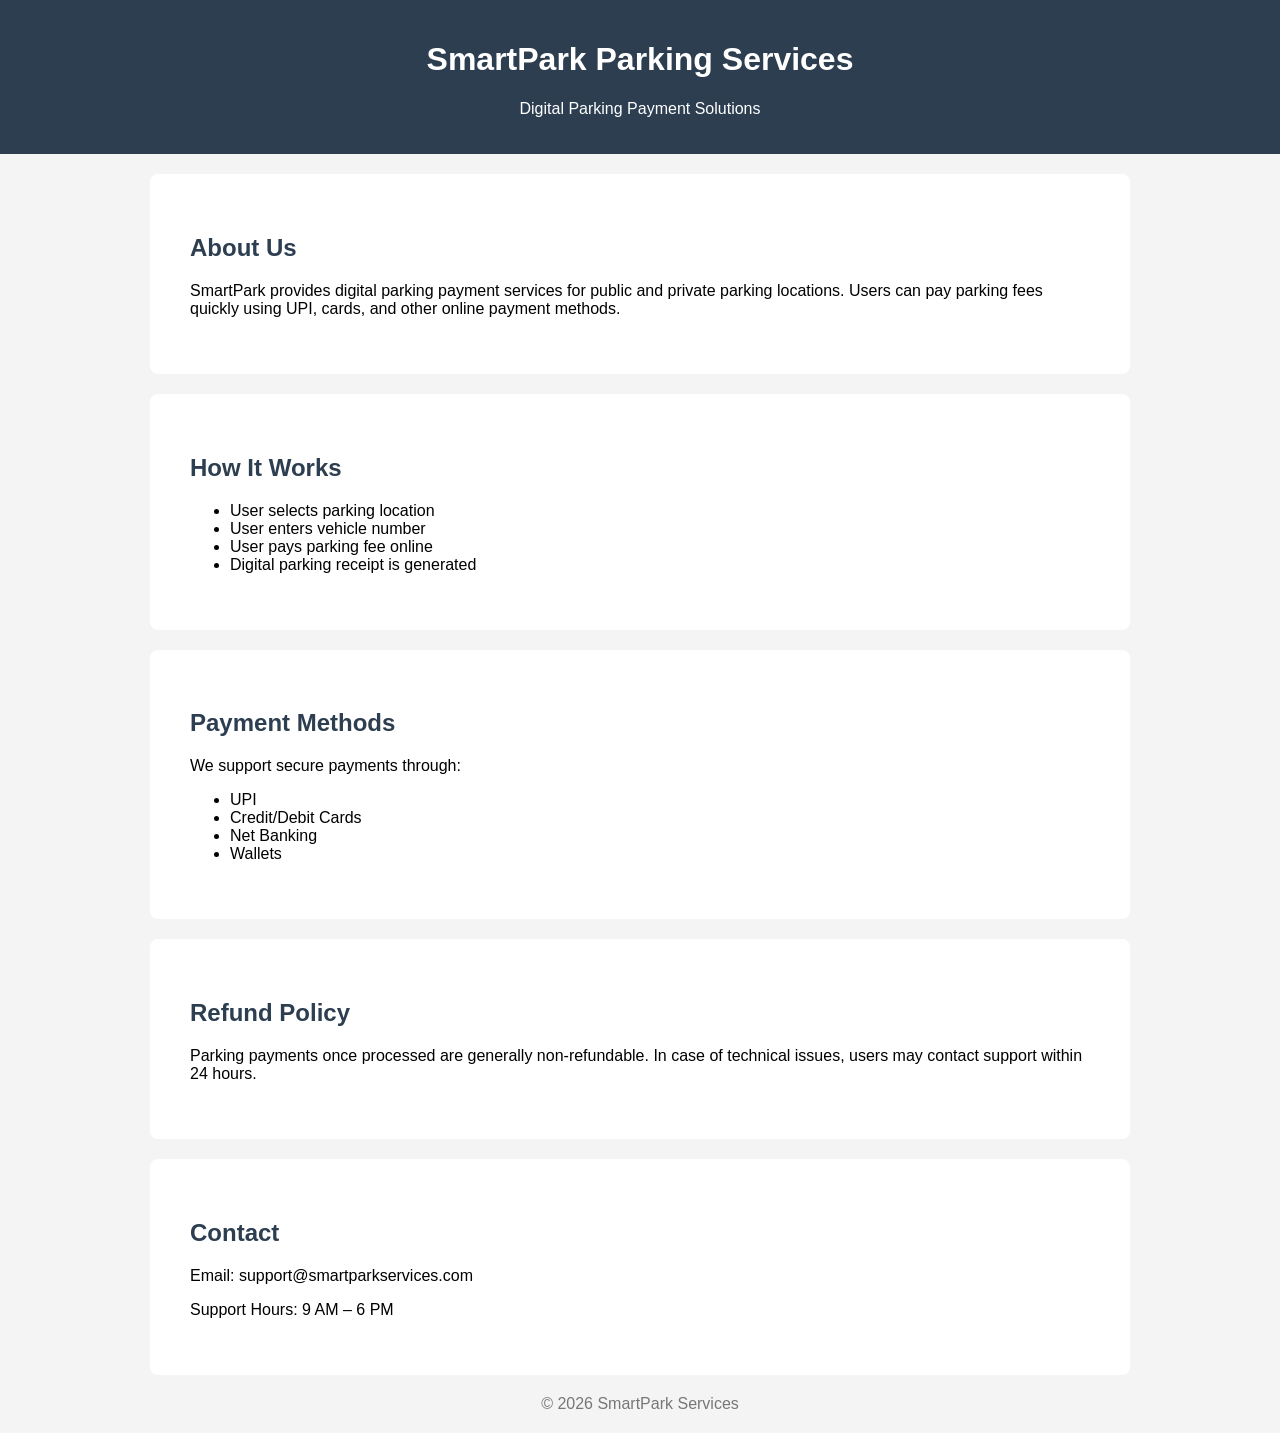
==== index.html @ 4f52f69f "Create index.html" ====
<!DOCTYPE html>
<html lang="en">
<head>
<meta charset="UTF-8">
<title>SmartPark Parking Services</title>
<meta name="viewport" content="width=device-width, initial-scale=1">

<style>
body{
font-family: Arial;
margin:0;
background:#f4f4f4;
}

header{
background:#2c3e50;
color:white;
padding:20px;
text-align:center;
}

section{
padding:40px;
max-width:900px;
margin:auto;
background:white;
margin-top:20px;
border-radius:8px;
}

h2{
color:#2c3e50;
}

.footer{
text-align:center;
padding:20px;
color:#777;
}

button{
background:#27ae60;
color:white;
border:none;
padding:12px 20px;
font-size:16px;
border-radius:5px;
cursor:pointer;
}
</style>

</head>

<body>

<header>
<h1>SmartPark Parking Services</h1>
<p>Digital Parking Payment Solutions</p>
</header>

<section>

<h2>About Us</h2>

<p>
SmartPark provides digital parking payment services for public and private parking locations.
Users can pay parking fees quickly using UPI, cards, and other online payment methods.
</p>

</section>

<section>

<h2>How It Works</h2>

<ul>
<li>User selects parking location</li>
<li>User enters vehicle number</li>
<li>User pays parking fee online</li>
<li>Digital parking receipt is generated</li>
</ul>

</section>

<section>

<h2>Payment Methods</h2>

<p>
We support secure payments through:
</p>

<ul>
<li>UPI</li>
<li>Credit/Debit Cards</li>
<li>Net Banking</li>
<li>Wallets</li>
</ul>

</section>

<section>

<h2>Refund Policy</h2>

<p>
Parking payments once processed are generally non-refundable.
In case of technical issues, users may contact support within 24 hours.
</p>

</section>

<section>

<h2>Contact</h2>

<p>Email: support@smartparkservices.com</p>
<p>Support Hours: 9 AM – 6 PM</p>

</section>

<div class="footer">

© 2026 SmartPark Services

</div>

</body>
</html>
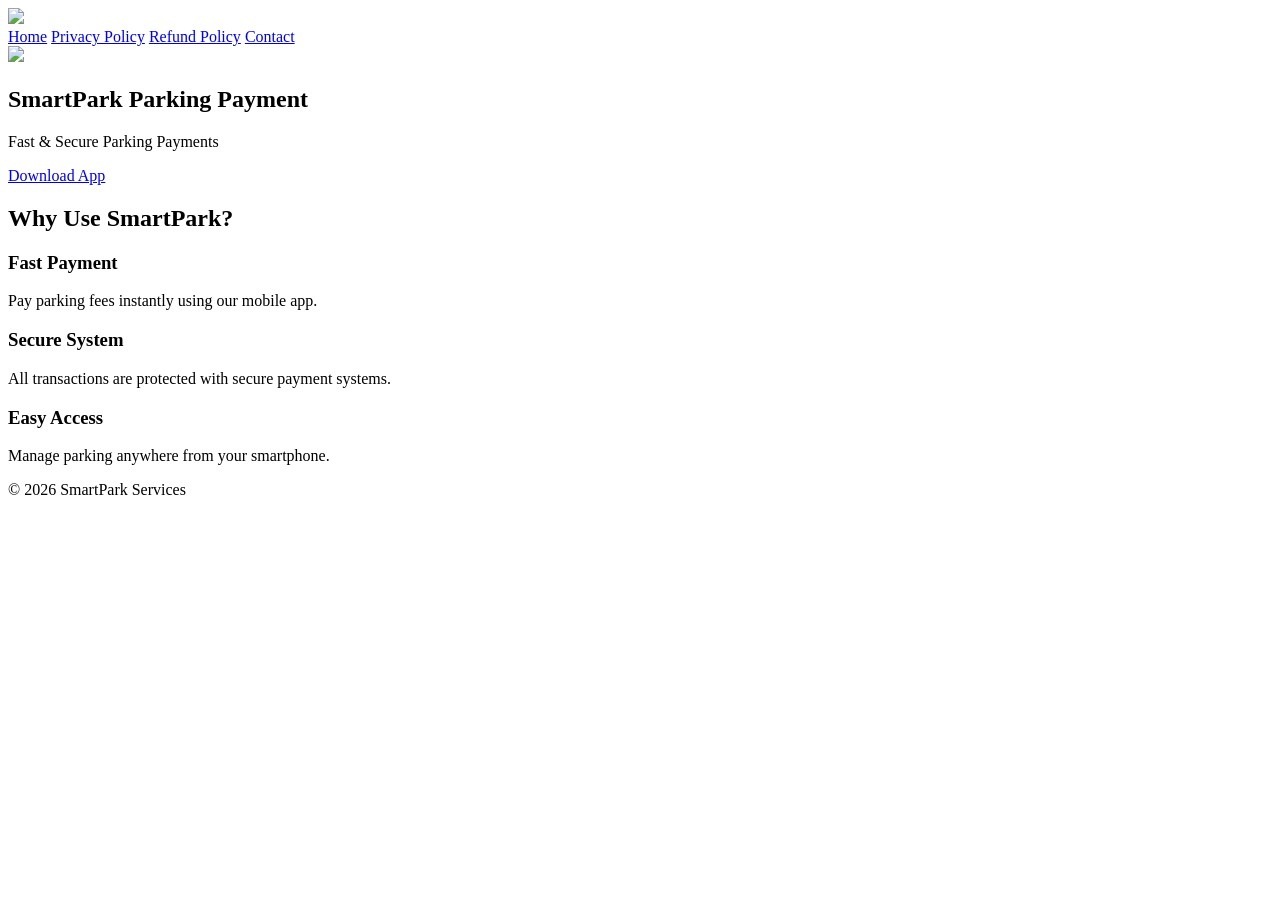
==== commit d0d96fbe: "Update index.html" ====
--- a/index.html
+++ b/index.html
@@ -2,128 +2,82 @@
 <html lang="en">
 <head>
 <meta charset="UTF-8">
-<title>SmartPark Parking Services</title>
-<meta name="viewport" content="width=device-width, initial-scale=1">
+<meta name="viewport" content="width=device-width, initial-scale=1.0">
+<title>SmartPark - Parking Payment</title>
 
-<style>
-body{
-font-family: Arial;
-margin:0;
-background:#f4f4f4;
-}
-
-header{
-background:#2c3e50;
-color:white;
-padding:20px;
-text-align:center;
-}
-
-section{
-padding:40px;
-max-width:900px;
-margin:auto;
-background:white;
-margin-top:20px;
-border-radius:8px;
-}
-
-h2{
-color:#2c3e50;
-}
-
-.footer{
-text-align:center;
-padding:20px;
-color:#777;
-}
-
-button{
-background:#27ae60;
-color:white;
-border:none;
-padding:12px 20px;
-font-size:16px;
-border-radius:5px;
-cursor:pointer;
-}
-</style>
+<link rel="stylesheet" href="style.css">
 
 </head>
 
 <body>
 
 <header>
-<h1>SmartPark Parking Services</h1>
-<p>Digital Parking Payment Solutions</p>
+
+<img src="images/logo.png" class="logo">
+
+<nav>
+
+<a href="index.html">Home</a>
+<a href="privacy.html">Privacy Policy</a>
+<a href="refund.html">Refund Policy</a>
+<a href="contact.html">Contact</a>
+
+</nav>
+
 </header>
 
-<section>
+<section class="hero">
 
-<h2>About Us</h2>
+<img src="images/parking.jpg">
 
-<p>
-SmartPark provides digital parking payment services for public and private parking locations.
-Users can pay parking fees quickly using UPI, cards, and other online payment methods.
-</p>
+<div class="hero-text">
+
+<h1>SmartPark Parking Payment</h1>
+
+<p>Fast & Secure Parking Payments</p>
+
+<a class="download-btn"
+href="https://drive.google.com/file/d/1wKC0QQdux41yPKlVgTOyGr72wsaAht9z/view?usp=drive_link"
+target="_blank">
+
+Download App
+
+</a>
+
+</div>
 
 </section>
 
-<section>
+<section class="features">
 
-<h2>How It Works</h2>
+<h2>Why Use SmartPark?</h2>
 
-<ul>
-<li>User selects parking location</li>
-<li>User enters vehicle number</li>
-<li>User pays parking fee online</li>
-<li>Digital parking receipt is generated</li>
-</ul>
+<div class="feature-box">
+
+<div class="card">
+<h3>Fast Payment</h3>
+<p>Pay parking fees instantly using our mobile app.</p>
+</div>
+
+<div class="card">
+<h3>Secure System</h3>
+<p>All transactions are protected with secure payment systems.</p>
+</div>
+
+<div class="card">
+<h3>Easy Access</h3>
+<p>Manage parking anywhere from your smartphone.</p>
+</div>
+
+</div>
 
 </section>
 
-<section>
+<footer>
 
-<h2>Payment Methods</h2>
+<p>© 2026 SmartPark Services</p>
 
-<p>
-We support secure payments through:
-</p>
-
-<ul>
-<li>UPI</li>
-<li>Credit/Debit Cards</li>
-<li>Net Banking</li>
-<li>Wallets</li>
-</ul>
-
-</section>
-
-<section>
-
-<h2>Refund Policy</h2>
-
-<p>
-Parking payments once processed are generally non-refundable.
-In case of technical issues, users may contact support within 24 hours.
-</p>
-
-</section>
-
-<section>
-
-<h2>Contact</h2>
-
-<p>Email: support@smartparkservices.com</p>
-<p>Support Hours: 9 AM – 6 PM</p>
-
-</section>
-
-<div class="footer">
-
-© 2026 SmartPark Services
-
-</div>
+</footer>
 
 </body>
 </html>
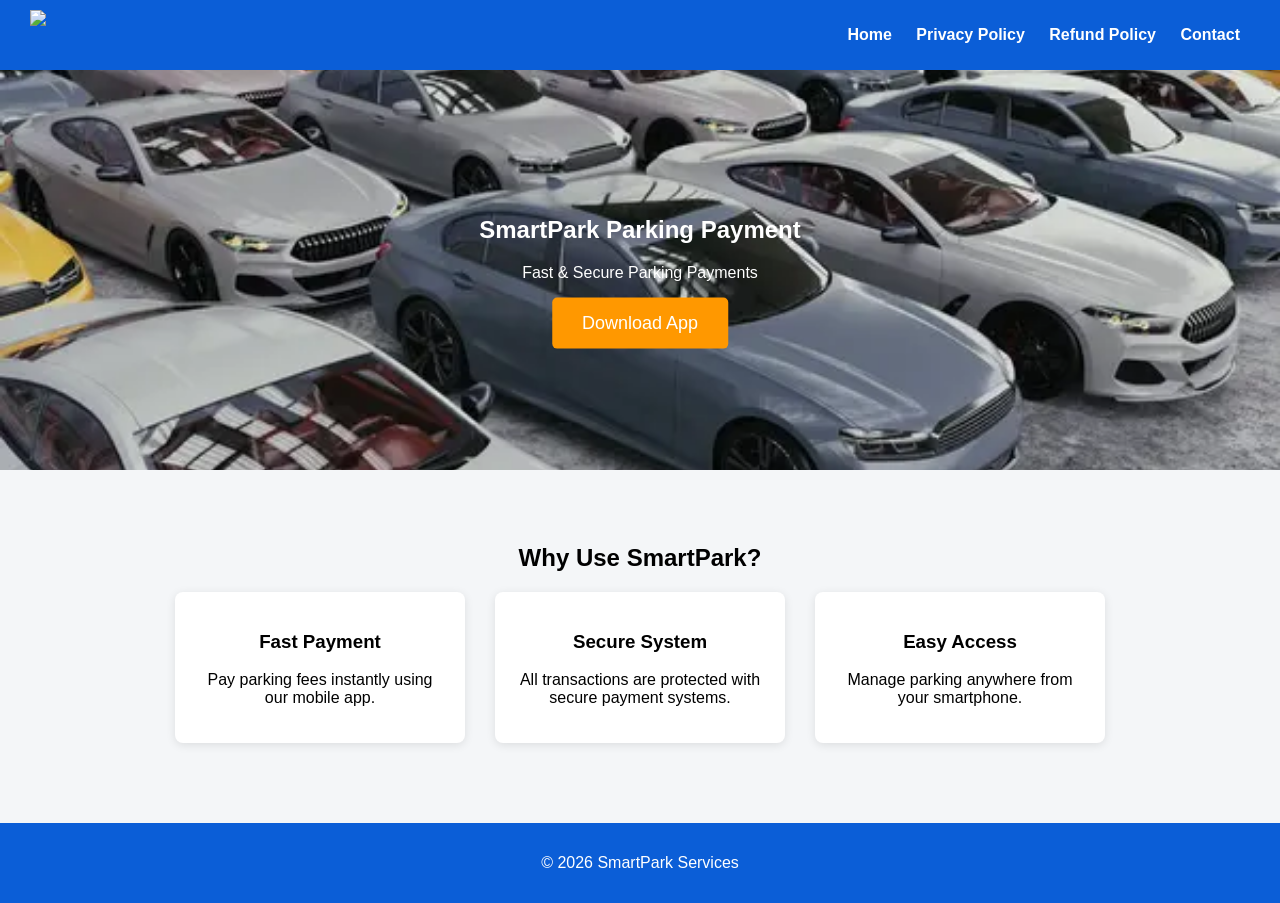
==== commit d314c9a0: "Update image paths in index.html" ====
--- a/index.html
+++ b/index.html
@@ -13,7 +13,7 @@
 
 <header>
 
-<img src="images/logo.png" class="logo">
+<img src="logo.png" class="logo">
 
 <nav>
 
@@ -28,7 +28,7 @@
 
 <section class="hero">
 
-<img src="images/parking.jpg">
+<img src="parking.jpg">
 
 <div class="hero-text">
 
--- a/style.css
+++ b/style.css
@@ -0,0 +1,104 @@
+body{
+margin:0;
+font-family:Arial;
+background:#f4f6f8;
+}
+
+header{
+display:flex;
+justify-content:space-between;
+align-items:center;
+background:#0b5ed7;
+padding:10px 30px;
+}
+
+.logo{
+height:50px;
+}
+
+nav a{
+color:white;
+margin:10px;
+text-decoration:none;
+font-weight:bold;
+}
+
+nav a:hover{
+text-decoration:underline;
+}
+
+.hero{
+position:relative;
+text-align:center;
+}
+
+.hero img{
+width:100%;
+height:400px;
+object-fit:cover;
+}
+
+.hero-text{
+position:absolute;
+top:50%;
+left:50%;
+transform:translate(-50%,-50%);
+color:white;
+}
+
+.download-btn{
+
+display:inline-block;
+background:#ff9800;
+padding:15px 30px;
+color:white;
+text-decoration:none;
+border-radius:5px;
+font-size:18px;
+animation:pulse 2s infinite;
+
+}
+
+@keyframes pulse{
+
+0%{transform:scale(1)}
+50%{transform:scale(1.1)}
+100%{transform:scale(1)}
+
+}
+
+.features{
+text-align:center;
+padding:50px;
+}
+
+.feature-box{
+display:flex;
+justify-content:center;
+gap:30px;
+flex-wrap:wrap;
+}
+
+.card{
+background:white;
+padding:20px;
+border-radius:8px;
+width:250px;
+box-shadow:0 2px 10px rgba(0,0,0,0.1);
+}
+
+.page{
+padding:40px;
+max-width:900px;
+margin:auto;
+background:white;
+margin-top:20px;
+}
+
+footer{
+background:#0b5ed7;
+color:white;
+text-align:center;
+padding:15px;
+margin-top:30px;
+}
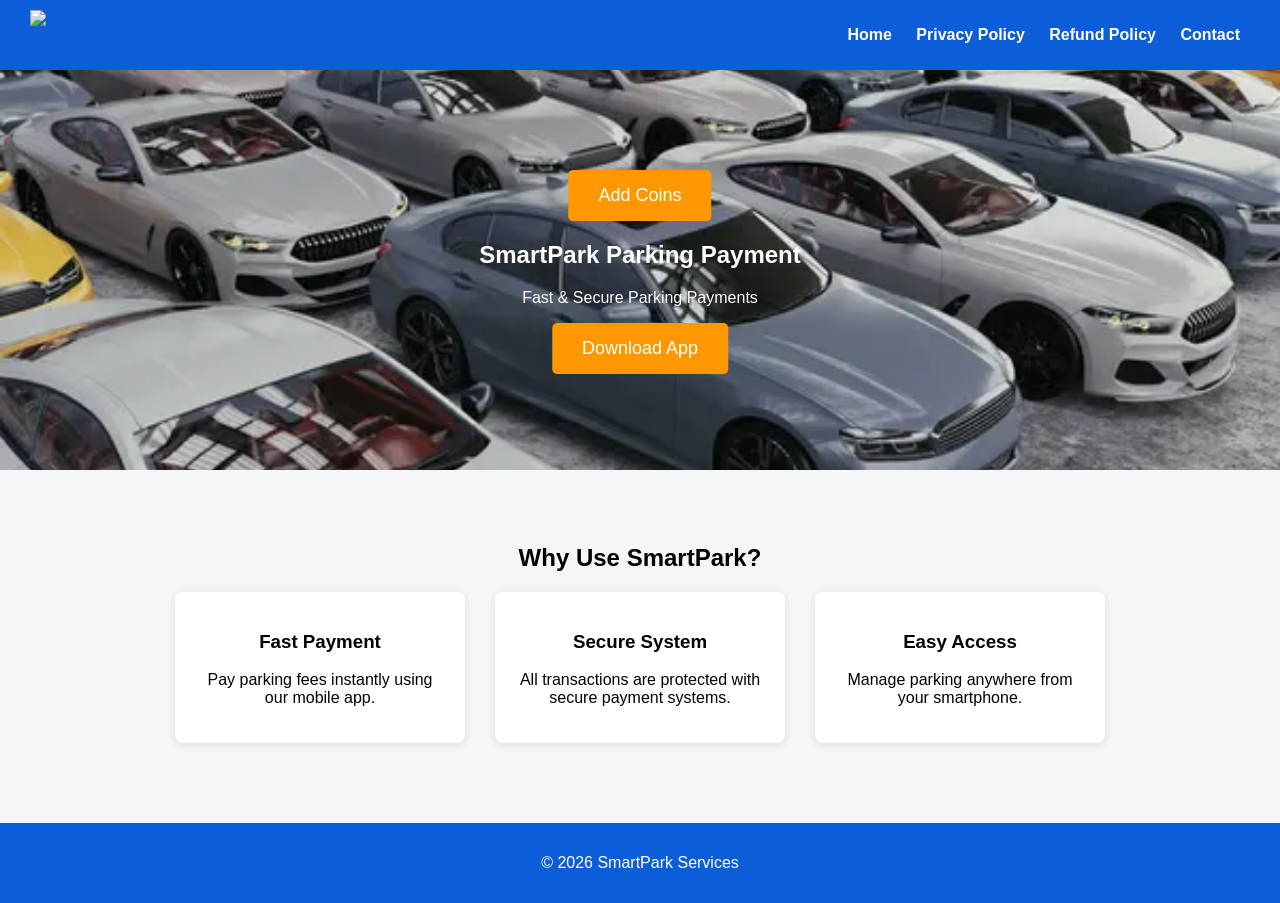
==== commit c4d29adf: "Add download button for parking payment" ====
--- a/index.html
+++ b/index.html
@@ -31,6 +31,11 @@
 <img src="parking.jpg">
 
 <div class="hero-text">
+  <a class="download-btn"
+href="payment.html"
+>
+Add Coins
+</a>
 
 <h1>SmartPark Parking Payment</h1>
 
